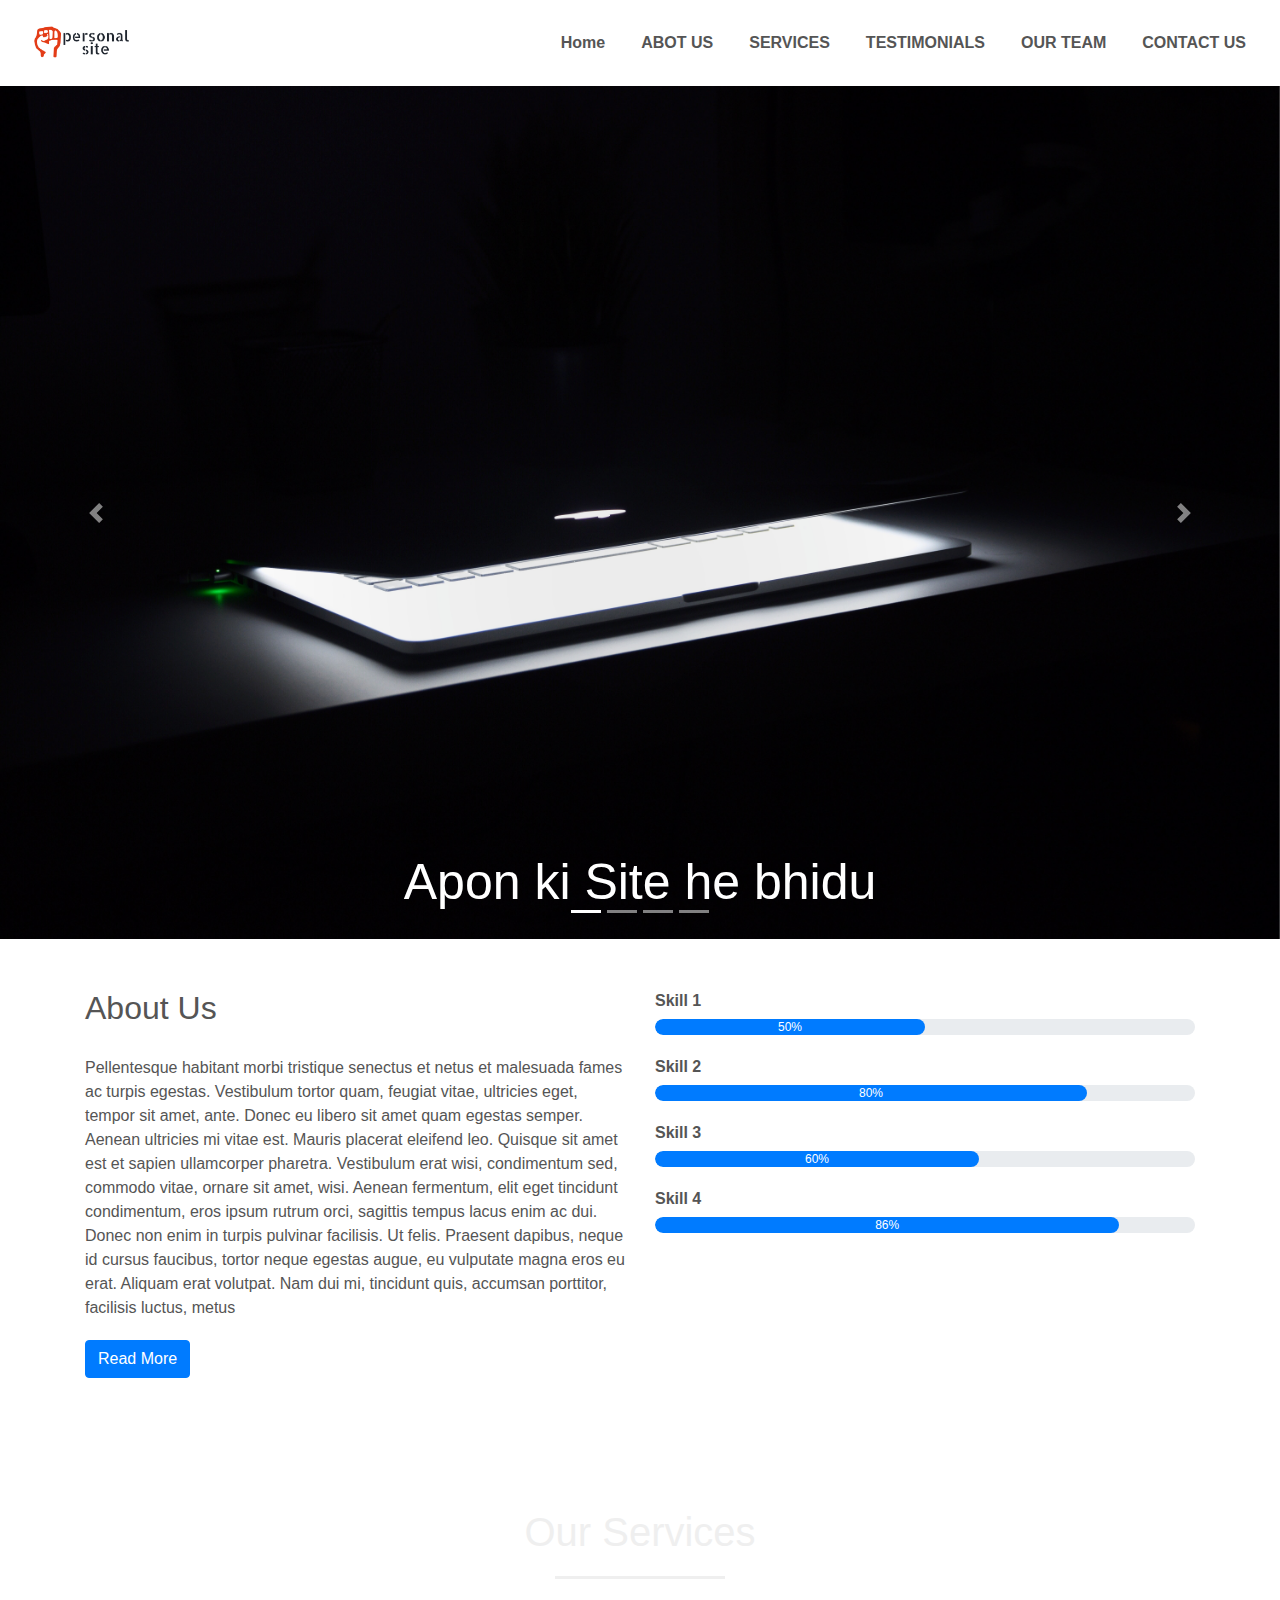
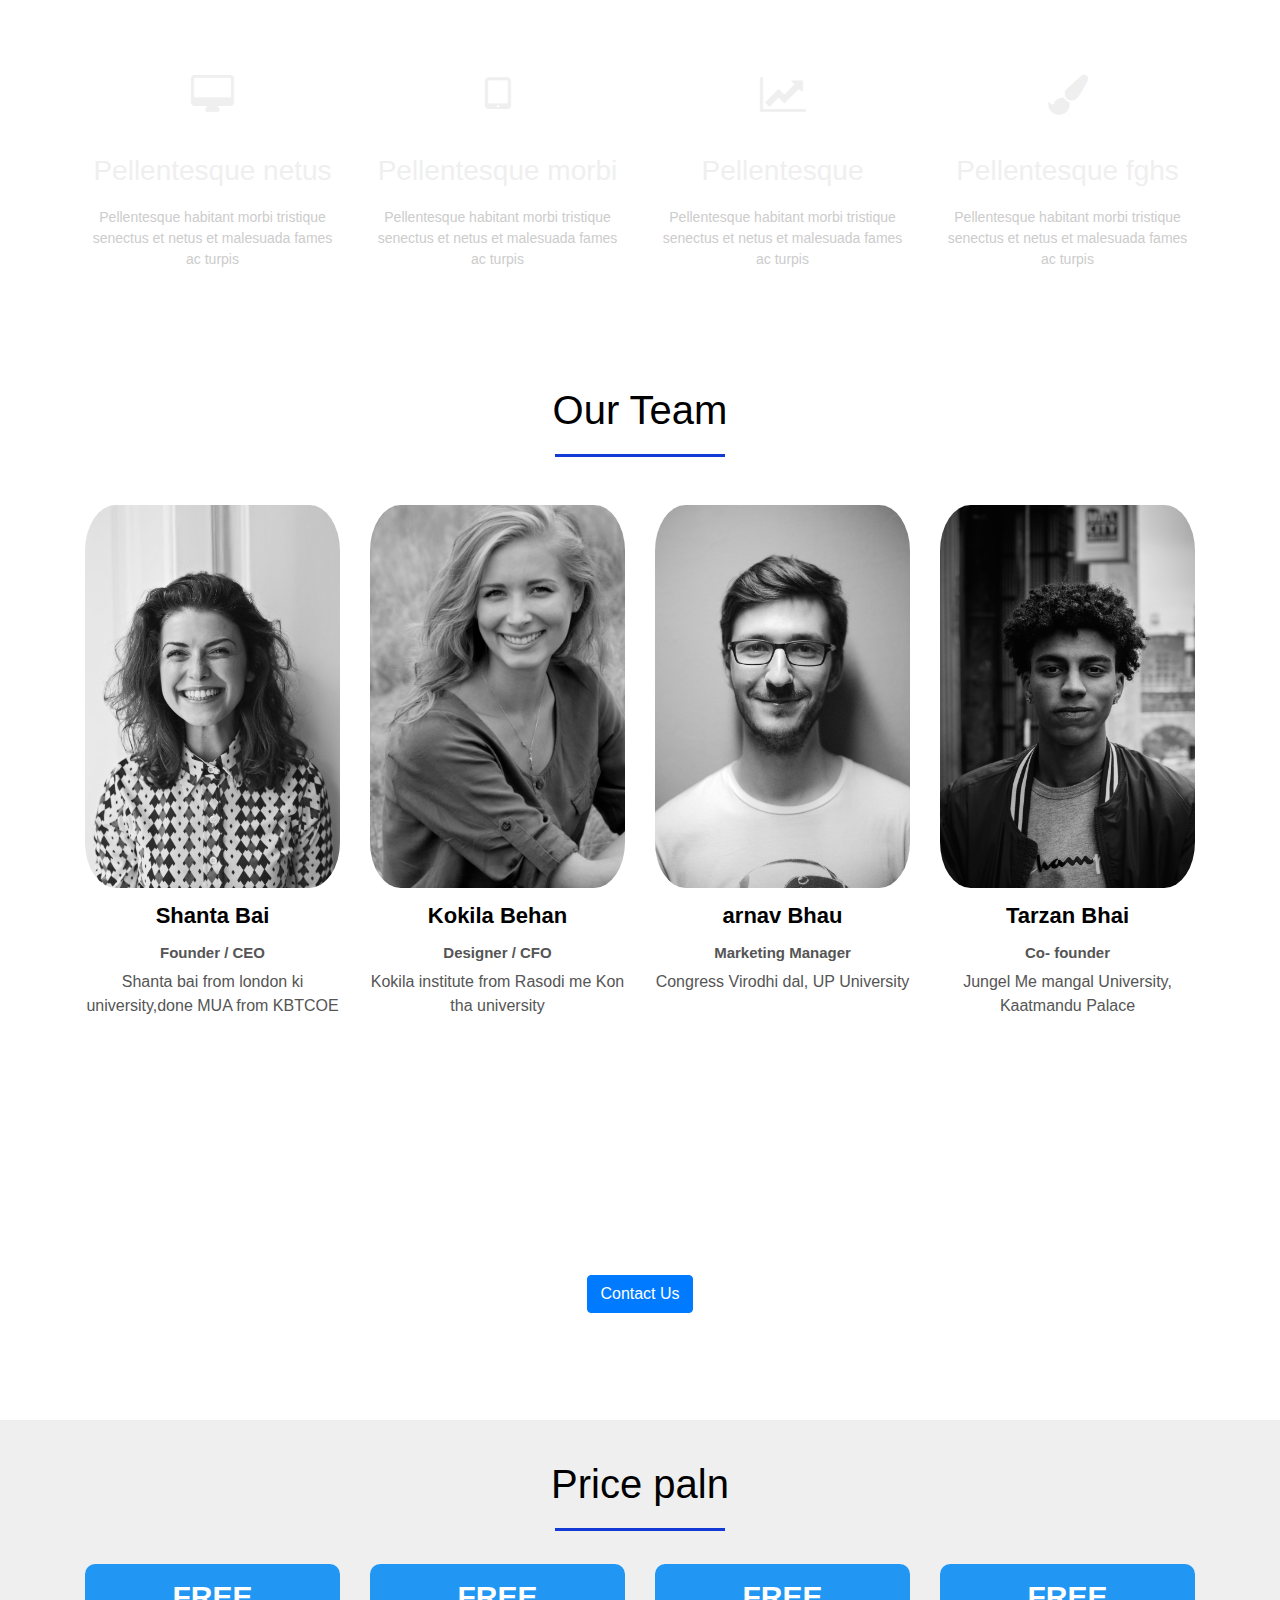
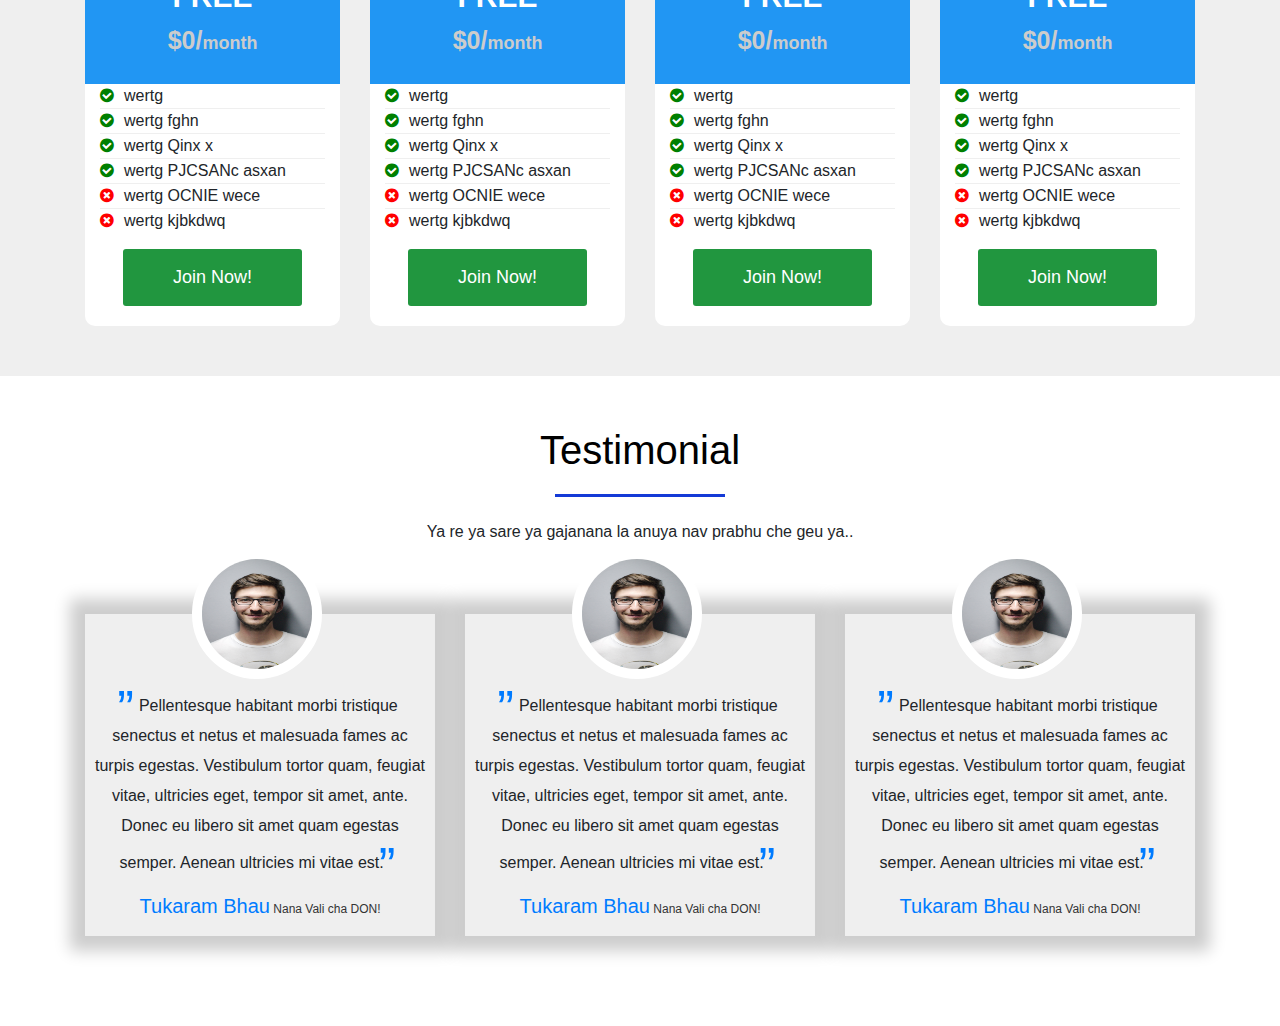
==== Buisness Site/index.html @ 9065c877 "Add files via upload" ====
<!doctype html>
<html>
	<head>
		<meta charset="utf-8">
		<title>Personal Site</title>
		
		<!-- CSS file -->
		<link rel="stylesheet" href="css/style.css">
		
		<!-- Bootstrap CSS -->
		<link rel="stylesheet" href="https://stackpath.bootstrapcdn.com/bootstrap/4.5.2/css/bootstrap.min.css">
		<script src="https://code.jquery.com/jquery-3.5.1.slim.min.js"></script>
		<script src="https://cdn.jsdelivr.net/npm/popper.js@1.16.1/dist/umd/popper.min.js" ></script>
		<script src="https://stackpath.bootstrapcdn.com/bootstrap/4.5.2/js/bootstrap.min.js"></script>
		
		<!-- font awsome CDN  -->
		<link rel="stylesheet" href="https://stackpath.bootstrapcdn.com/font-awesome/4.7.0/css/font-awesome.min.css" >
	
	</head>

	<body>
		<!-- Navigation Bar -->
		<section id="nav-bar">
			<nav class="navbar navbar-expand-lg navbar-light ">
				<a class="navbar-brand" href="#"><img src="img/logo/personla_site_logo.png" alt="personal Site"></a>
				<button class="navbar-toggler" type="button" data-toggle="collapse" data-target="#navbarNav" aria-controls="navbarNav" aria-expanded="false" aria-label="Toggle navigation">
					<span class="navbar-toggler-icon"></span>
				</button>
				<div class="collapse navbar-collapse" id="navbarNav">
					<ul class="navbar-nav ml-auto">
				  		<li class="nav-item active">
							<a class="nav-link" href="#">Home</a>
						</li>
						<li class="nav-item">
							<a class="nav-link" href="#">ABOT US</a>
						</li>
						<li class="nav-item">
							<a class="nav-link" href="#">SERVICES</a>
						</li>
						
						<li class="nav-item">
							<a class="nav-link" href="#">TESTIMONIALS</a>
						</li>
						
						<li class="nav-item">
							<a class="nav-link" href="#">OUR TEAM</a>
						</li>
						
						<li class="nav-item">
							<a class="nav-link" href="#">CONTACT US</a>
						</li>
					</ul>
				</div>
			</nav>
		</section>
		
		<!-------Slider ------>
		<section>
			<div id="slider">
				<div id="bannerSlider" class="carousel slide" data-ride="carousel">
					<ol class="carousel-indicators">
						<li data-target="#bannerSlider" data-slide-to="0" class="active"></li>
						<li data-target="#bannerSlider" data-slide-to="1"></li>
						<li data-target="#bannerSlider" data-slide-to="2"></li>
						<li data-target="#bannerSlider" data-slide-to="3"></li>
					</ol>
					<div class="carousel-inner">
						<div class="carousel-item active">
							<img src="img/banner/banner_1.jpg" class="d-block img-fluid" alt="Banner 1">
							<div class="carousel-caption">
								<h4>Apon ki Site he bhidu </h4>
							</div>
						</div>
						<div class="carousel-item">
							<img src="img/banner/banner_2.jpg" class="d-block img-fluid" alt="Banner 2">
							<div class="carousel-caption">
								<h4>Kaise lage tumko </h4>
							</div>
						</div>
						<div class="carousel-item">
							<img src="img/banner/banner_3.jpg" class="d-block img-fluid" alt="Banner 3">
							<div class="carousel-caption">
								<h4>Avdi kya ? </h4>
							</div>
						</div>
						<div class="carousel-item">
							<img src="img/banner/banner_4.jpg" class="d-block img-fluid" alt="Banner 4">
							<div class="carousel-caption">
								<h4>To bolo na bhidu </h4>
							</div>
						</div>
					</div>
					<a class="carousel-control-prev" href="#bannerSlider" role="button" data-slide="prev">
						<span class="carousel-control-prev-icon" aria-hidden="true"></span>
						<span class="sr-only">Previous</span>
					</a>
					<a class="carousel-control-next" href="#bannerSlider" role="button" data-slide="next">
						<span class="carousel-control-next-icon" aria-hidden="true"></span>
						<span class="sr-only">Next</span>
					</a>
				</div>
			</div>
		</section>
		<!------About Section ------>
		<section id="about">
			<div class="container">
				<div class="row">
					<div class="col-md-6">
						<h2>About Us</h2>
						<div class="about-content">
							Pellentesque habitant morbi tristique senectus et netus et malesuada fames ac turpis egestas. Vestibulum tortor quam, feugiat vitae, ultricies eget, tempor sit amet, ante. Donec eu libero sit amet quam egestas semper. Aenean ultricies mi vitae est. Mauris placerat eleifend leo. Quisque sit amet est et sapien ullamcorper pharetra. Vestibulum erat wisi, condimentum sed, commodo vitae, ornare sit amet, wisi. Aenean fermentum, elit eget tincidunt condimentum, eros ipsum rutrum orci, sagittis tempus lacus enim ac dui. Donec non enim in turpis pulvinar facilisis. Ut felis. Praesent dapibus, neque id cursus faucibus, tortor neque egestas augue, eu vulputate magna eros eu erat. Aliquam erat volutpat. Nam dui mi, tincidunt quis, accumsan porttitor, facilisis luctus, metus
						</div>
						<button type="button" class="btn btn-primary">Read More</button>
					</div>
					<div class="col-md-6 skill-bar">
						<p>Skill 1</p>
						<div class="progress">
							<div class="progress-bar" style="width: 50%;">50%</div>
						</div>
						<p>Skill 2</p>
						<div class="progress">
							<div class="progress-bar" style="width: 80%;">80%</div>
						</div>
						<p>Skill 3</p>
						<div class="progress">
							<div class="progress-bar" style="width: 60%;">60%</div>
						</div>
						<p>Skill 4</p>
						<div class="progress">
							<div class="progress-bar" style="width: 86%;">86%</div>
						</div>
					</div>
				</div>
			</div>
		</section>
		<!-------Service------->
		<section id="services">
			<div class="container">
				<h1>Our Services</h1>
				<div class="row services">
					<div class="col-md-3 text-center">
						<div class="icon">
							<i class="fa fa-desktop"></i>
						</div>
						<h3>Pellentesque netus</h3>
						<p>
							Pellentesque habitant morbi tristique senectus et netus et malesuada fames ac turpis</p>
					</div>
					<div class="col-md-3 text-center">
						<div class="icon">
							<i class="fa fa-tablet"></i>
						</div>
						<h3>Pellentesque morbi</h3>
						<p>
							Pellentesque habitant morbi tristique senectus et netus et malesuada fames ac turpis</p>
					</div>
					
					<div class="col-md-3 text-center">
						<div class="icon">
							<i class="fa fa-line-chart"></i>
						</div>
						<h3>Pellentesque </h3>
						<p>
							Pellentesque habitant morbi tristique senectus et netus et malesuada fames ac turpis</p>
					</div>
					
					<div class="col-md-3 text-center">
						<div class="icon">
							<i class="fa fa-paint-brush"></i>
						</div>
						<h3>Pellentesque fghs</h3>
						<p>
							Pellentesque habitant morbi tristique senectus et netus et malesuada fames ac turpis</p>
					</div>
				</div>
			</div>
		</section>
	<!--------Team----->
		<section id="team">
			<div class="container">
				<h1>Our Team</h1>
				<div class="row">
					<div class="col-md-3 profile-pic text-center">
						<div class="img-box">
							<img src="img/team/team_1.jpg" class="img-responsive" alt="Team Member 1">
							<ul>
								<a href="#"><i class="fa fa-twitter-square"></i></a>
								<a href="#"><i class="fa fa-google-plus-square"></i></a>
								<a href="#"><i class="fa fa-facebook-square"></i></a>
								<a href="#"><i class="fa fa-linkedin"></i></a>
							</ul>
						</div>
						<h2>Shanta Bai</h2>
						<h3>Founder / CEO </h3>
						<p>Shanta bai from london ki university,done MUA from KBTCOE</p>
					</div>
					<div class="col-md-3 profile-pic text-center">
						<div class="img-box">
							<img src="img/team/team_2.jpg" class="img-responsive" alt="Team Member 1">
							<ul>
								<a href="#"><i class="fa fa-twitter-square"></i></a>
								<a href="#"><i class="fa fa-google-plus-square"></i></a>
								<a href="#"><i class="fa fa-facebook-square"></i></a>
								<a href="#"><i class="fa fa-linkedin"></i></a>
							</ul>
						</div>
						<h2>Kokila Behan</h2>
						<h3>Designer / CFO </h3>
						<p>Kokila institute from Rasodi me Kon tha university</p>
					</div>
					<div class="col-md-3 profile-pic text-center">
						<div class="img-box">
							<img src="img/team/team_3.jpg" class="img-responsive" alt="Team Member 1">
							<ul>
								<a href="#"><i class="fa fa-twitter-square"></i></a>
								<a href="#"><i class="fa fa-google-plus-square"></i></a>
								<a href="#"><i class="fa fa-facebook-square"></i></a>
								<a href="#"><i class="fa fa-linkedin"></i></a>
							</ul>
						</div>
						<h2>arnav Bhau</h2>
						<h3>Marketing Manager</h3>
						<p>Congress Virodhi dal, UP University</p>
					</div>
					<div class="col-md-3 profile-pic text-center">
						<div class="img-box">
							<img src="img/team/team_4.jpg" class="img-responsive" alt="Team Member 1">
							<ul>
								<a href="#"><i class="fa fa-twitter-square"></i></a>
								<a href="#"><i class="fa fa-google-plus-square"></i></a>
								<a href="#"><i class="fa fa-facebook-square"></i></a>
								<a href="#"><i class="fa fa-linkedin"></i></a>
							</ul>
						</div>
						<h2>Tarzan Bhai</h2>
						<h3>Co- founder </h3>
						<p>Jungel Me mangal University, Kaatmandu Palace</p>
					</div>
				</div>
			</div>
		</section>
		<section id="promo">
			<div class="container">
				<p>Aao re aao jaldi aao garam bhujiya kaho</p>
				<a href="#" class="btn btn-primary">Contact Us</a>
			</div>
		</section>
		<!-------Price PLan------->
		<section id="price">
			<div class="container">
				<h1>Price paln</h1>
				<div class="row">
					<div class="col-md-3">
						<div class="single-price">
							<div class="price-head">
								<h2>Free</h2>
								<p>$0/<span>month</span> </p>
							</div>
							<div class="price-content">
								<ul>
									<li><i class="fa fa-check-circle"></i>wertg</li>
									<li><i class="fa fa-check-circle"></i>wertg fghn</li>
									<li><i class="fa fa-check-circle"></i>wertg Qinx x</li>
									<li><i class="fa fa-check-circle"></i>wertg PJCSANc asxan</li>
									<li><i class="fa fa-times-circle"></i>wertg OCNIE wece</li>
									<li><i class="fa fa-times-circle "></i>wertg kjbkdwq </li>
								</ul>
							</div>
							<div class="price-button">
								<a href="#" class="buy-btn">Join Now!</a>
							</div>
						</div>
					</div>
					<div class="col-md-3">
						<div class="single-price">
							<div class="price-head">
								<h2>Free</h2>
								<p>$0/<span>month</span> </p>
							</div>
							<div class="price-content">
								<ul>
									<li><i class="fa fa-check-circle"></i>wertg</li>
									<li><i class="fa fa-check-circle"></i>wertg fghn</li>
									<li><i class="fa fa-check-circle"></i>wertg Qinx x</li>
									<li><i class="fa fa-check-circle"></i>wertg PJCSANc asxan</li>
									<li><i class="fa fa-times-circle"></i>wertg OCNIE wece</li>
									<li><i class="fa fa-times-circle "></i>wertg kjbkdwq </li>
								</ul>
							</div>
							<div class="price-button">
								<a href="#" class="buy-btn">Join Now!</a>
							</div>
						</div>
					</div>
					<div class="col-md-3">
						<div class="single-price">
							<div class="price-head">
								<h2>Free</h2>
								<p>$0/<span>month</span> </p>
							</div>
							<div class="price-content">
								<ul>
									<li><i class="fa fa-check-circle"></i>wertg</li>
									<li><i class="fa fa-check-circle"></i>wertg fghn</li>
									<li><i class="fa fa-check-circle"></i>wertg Qinx x</li>
									<li><i class="fa fa-check-circle"></i>wertg PJCSANc asxan</li>
									<li><i class="fa fa-times-circle"></i>wertg OCNIE wece</li>
									<li><i class="fa fa-times-circle "></i>wertg kjbkdwq </li>
								</ul>
							</div>
							<div class="price-button">
								<a href="#" class="buy-btn">Join Now!</a>
							</div>
						</div>
					</div>
					<div class="col-md-3">
						<div class="single-price">
							<div class="price-head">
								<h2>Free</h2>
								<p>$0/<span>month</span> </p>
							</div>
							<div class="price-content">
								<ul>
									<li><i class="fa fa-check-circle"></i>wertg</li>
									<li><i class="fa fa-check-circle"></i>wertg fghn</li>
									<li><i class="fa fa-check-circle"></i>wertg Qinx x</li>
									<li><i class="fa fa-check-circle"></i>wertg PJCSANc asxan</li>
									<li><i class="fa fa-times-circle"></i>wertg OCNIE wece</li>
									<li><i class="fa fa-times-circle "></i>wertg kjbkdwq </li>
								</ul>
							</div>
							<div class="price-button">
								<a href="#" class="buy-btn">Join Now!</a>
							</div>
						</div>
					</div>
				</div>
			</div>
		</section>
		<!-------Testimonial------>
		<section id="testimonial">
			<div class="container">
				<h1>Testimonial</h1>
				<p class="text-center">Ya re ya sare ya gajanana la anuya nav prabhu che geu ya..</p>
				<div class="row">
					<div class="col-md-4 col-sm-4 text-center">
						<div class="profile">
							<img src="img/team/team_3.jpg" alt="team memeber 1" class="user">
							<blockquote>Pellentesque habitant morbi tristique senectus et netus et malesuada fames ac turpis egestas. Vestibulum tortor quam, feugiat vitae, ultricies eget, tempor sit amet, ante. Donec eu libero sit amet quam egestas semper. Aenean ultricies mi vitae est.</blockquote>
							<h3>Tukaram Bhau<span> Nana Vali cha DON!</span></h3>
						</div>
					</div>
					<div class="col-md-4 col-sm-4 text-center">
						<div class="profile">
							<img src="img/team/team_3.jpg" alt="team memeber 1" class="user">
							<blockquote>Pellentesque habitant morbi tristique senectus et netus et malesuada fames ac turpis egestas. Vestibulum tortor quam, feugiat vitae, ultricies eget, tempor sit amet, ante. Donec eu libero sit amet quam egestas semper. Aenean ultricies mi vitae est.</blockquote>
							<h3>Tukaram Bhau<span> Nana Vali cha DON!</span></h3>
						</div>
					</div>
					<div class="col-md-4 col-sm-4 text-center">
						<div class="profile">
							<img src="img/team/team_3.jpg" alt="team memeber 1" class="user">
							<blockquote>Pellentesque habitant morbi tristique senectus et netus et malesuada fames ac turpis egestas. Vestibulum tortor quam, feugiat vitae, ultricies eget, tempor sit amet, ante. Donec eu libero sit amet quam egestas semper. Aenean ultricies mi vitae est.</blockquote>
							<h3>Tukaram Bhau<span> Nana Vali cha DON!</span></h3>
						</div>
					</div>
				</div>
			</div>
		</section>
		<!--Contact Us-->
		
	</body>
</html>
---- Buisness Site/css/style.css ----
@charset "utf-8";
/* CSS Document */
*{
	margin: 0px;
	padding: 0px;
}
h1{
	text-align: center;
	color: #000000!important;
	padding-bottom: 10px;
	
}
h1::after{
	content: '';
	background-color: #143AD6;
	display: block;
	height: 3px;
	width: 170px;
	margin: 20px auto 5px;
}

/*------- Nav-bar---------*/
#nav-bar{
	position: sticky;
	top: 0;
	z-index: 10;
}
.navbar-brand img{
	height: 60px;
	padding: 10px;
	
}
.navbar-nav li{
	padding: 0 10px;	
}
.navbar-nav li a{
	float: right;
	text-align: left;
}
#nav-bar ul li a:hover{
	color: #007BFF!important;
}
.navbar{
	background-color: #FFFFFF;
}
.navbar-toggler{
	border: none!important;
}
.nav-link{
	color: #555555!important;
	font-weight: 600;
	font-size: 16px;
}
#slider {
	width: 100%;
}
.carousel-caption{
	top: 90%;
	transform: translateY(-20%);
	bottom: initial!important;
}
.carousel-caption h4{
	color: #FFFFFF;
	font-size: 50px;
}
/*--------About us--------*/
#about{
	padding: 50px 0 50px 0 ;
	color: #555555;
}
#about .btn{
	margin: 20px 0px 30px 0px ;
}
.about-content{
	padding-top: 20px;
}
.skill-bar p{
	margin-bottom: 6px;
	font-weight: 600
}
.progress{
	border-radius: 16px!important;
	margin-bottom: 20px;
}
.progress-bar{
	border-radius: 16px!important;
}
/*------Services-----*/
#services{
	background-image: linear-gradient(rgba(0,0,0,0.8),rgba(0,0,0,0.8)),url('../img/background/mobile.jpg');
	background-size: cover;
	background-position: center;
	color: #EFEFEF!important;
	background-attachment: fixed;
	padding: 50px 0px 50px 0px;
}
#services h1{
	text-align: center;
	color: #EFEFEF!important;
	padding-bottom: 10px;
	
}
#services h1::after{
	content: '';
	background-color: #EFEFEF;
	display: block;
	height: 3px;
	width: 170px;
	margin: 20px auto 5px;
}
.services{
	margin-top: 40px;
}
.icon{
	font-size: 40px;
	margin: 20px auto;
	padding: 10px;
	height: 80px;
	width: 80px;
	border: 1px solid #fff;
	border-radius: 50%;
}
.services p {
	font-size: 14px;
	margin-top: 20px;
	color: #CCCCCC;
	
}
.services .col-md-3:hover{
	background-color: #007BFF;
	cursor: pointer;
	transition: 0.3s ease-in-out;
	border-radius: 30px;
	z-index: 1;
}
/*------Team Section ----*/
#team {
	padding: 50px 0px ;
	color: #555555;
}
.profile-pic{
	margin-top: 25px;
}
.profile-pic .img-box{
	opacity: 1;
	display: block;
	position: relative;
}
.profile-pic .img-box img{
	filter: grayscale(1);
	border-radius: 12%;
	width: 100%;
}
.profile-pic .img-box img:hover{
	filter: grayscale(0);
	cursor: pointer;
	border-radius: 2%;
}
.profile-pic h2{
	font-size: 22px;
	margin-top: 15px;
	font-weight: bold;
	color: #000000!important;
}
.profile-pic h3{
	font-size: 15px;
	margin-top: 15px;
	font-weight: bold;
}

#team .fa{
	height: 25px;
	width: 25px;
	color: #007bff!important;
	background: #fff;
	padding:4px;
	border-radius: 50%;
}
.img-box ul{
	position: absolute;
	z-index: 2;
	bottom: 0;
	left: 50%;
	transform: translateX(-50%);
	opacity: 0;
}
.img-box ul li{
	padding: 5px;
	display: inline-block;
}
.img-box:hover ul{
	opacity: 1;
}
.img-box ul, .img-box ul li{
	transition: 0.5s ease-in-out;
}
/*----------Promo Section ---------*/

#promo {
	background-image: linear-gradient(rgba(0,0,0,0.8),rgba(0,0,0,0.8)),url('../img/background/mobile.jpg');
	background-size: cover;
	background-position: center;
	color: #FFFFFF;
	background-attachment: fixed;
	text-align: center;
	padding: 100px;
	font-family: sans-serif;
	font-size: 40px;
}
/*------Price Paln ------*/
#price{
	padding: 40px 0px;
	background-color: #EFEFEF;
}
.single-price{
	margin: 10px auto;
	display: inline;
	float: left;
	width: 100%;
	border-radius: 10px;
	padding-bottom: 20px;
	background-color: #FFFFFF;
	transition: 0.5s ease-in-out;
}
.single-price:hover{
	box-shadow: 0 2px 20px #333;
}
.price-head{
	background-color: #2196F3;
	border-top-right-radius: 10px; 
	border-top-left-radius: 10px;
	display: inline;
	float: left;
	text-align: center;
	padding: 10px 5px;
	width: 100%
}
.price-head h2{
	color: #FFFFFF;
	margin-bottom: 5px;
	font-size: 30px;
	font-weight: bold;
	padding: 5px;
	text-transform: uppercase;
}
.price-head p{
	font-size: 25px;
	color: #CCCCCC;
	font-weight: bold;
	line-height: 30px;
}
#price span{
	font-size: 18px;
}
.price-content{
	display: inline;
	float: left;
	width: 100%;
	padding: 0 15px;
}
.price-content ul li{
	border-bottom: 1px solid #efefef;
	list-style: none;
}
.price-content ul li:last-child{
	border: none;
}
.fa-check-circle{
	color: green;
	margin-right: 10px;
	font-size: 20px
}
.fa-times-circle{
	color: red;
	margin-right: 10px;
	font-size: 20px;
}
.price-button{
	display: inline;
	float: left;
	padding:  15 15 30 ;
	text-align: center;
	width: 100%;
}
.buy-btn{
	background-color: #21963F;
	border-radius: 3px;
	display: inline-block;
	font-size: 18px;
	padding: 15px 50px;
	transition: .5s ease-in-out;
}
.buy-btn:hover{
	border-color: 1px solid #fff;
	background-color: #3f51b5;
}
a{
	text-decoration: none!important;
	color: #FFFFFF!important;
}


/*------Testimonial-------*/
#testimonial{
	padding: 50px 0px;
}
#testimonial .row{
	margin-top: 30px;
}
#testimonial .col-md-4{
	margin: 40px auto;
}
.profile{
	padding: 70px 10px 10px;
	background-color: #EFEFEF;
}
.profile img{
	top: -65px;
	position: absolute;
	left: calc(93% - 61%);
	border: 10px solid #FFFFFF;
}
.user{
	width: 130px;
	height: 130px;
	border-radius: 50%;
}

.profile h3{
	font-size: 20px;
	margin-top: 15px;
	color: #007BFF;
}
#testimonial span{
	font-size: 12px;
	color: #333333;
	
}
blockquote{
	font-size: 16px;
	line-height: 30px;
}
blockquote::after{
	content:'\201D';
	font-size: 50px;
	color: #007BFF;
	position: relative;
	line-height: 20px;
	bottom: -15px;
	right: 5px;
}

blockquote::before{
	content:'\201D';
	font-size: 50px;
	color: #007BFF;
	position: relative;
	line-height: 20px;
	bottom: -15px;
	right: 5px;
}
.profile{
	box-shadow: 0 0 15px 15px rgba(0,0,0,0.2);
	transition: 0.5s ease-in-out;
	cursor: pointer;
}
@media only screen and (max-width: 600px){
	.carousel-caption{
		top: 70%;
		transform: translateY(-30%);
		bottom: initial!important;
	}
	.carousel-caption h4{
		color: #FFFFFF;
		font-size: 30px;
	}
	.profile img{
	top: -65px;
	position: absolute;
	left: calc(100% - 61%);
	border: 10px solid #FFFFFF;
}

}
@media only screen and (min-width: 600px){
	.carousel-caption{
		top: 70%;
		transform: translateY(-30%);
		bottom: initial!important;
	}
	.carousel-caption h4{
		color: #FFFFFF;
		font-size: 30px;
	}
	
	.profile{
		background-color: #EFEFEF!important;
	}
} 
@media only screen and (min-width: 992px) {
	.carousel-caption{
		top: 90%;
		transform: translateY(-20%);
		bottom: initial!important;
	}
	.carousel-caption h4{
		color: #FFFFFF;
		font-size: 50px;
	}
}
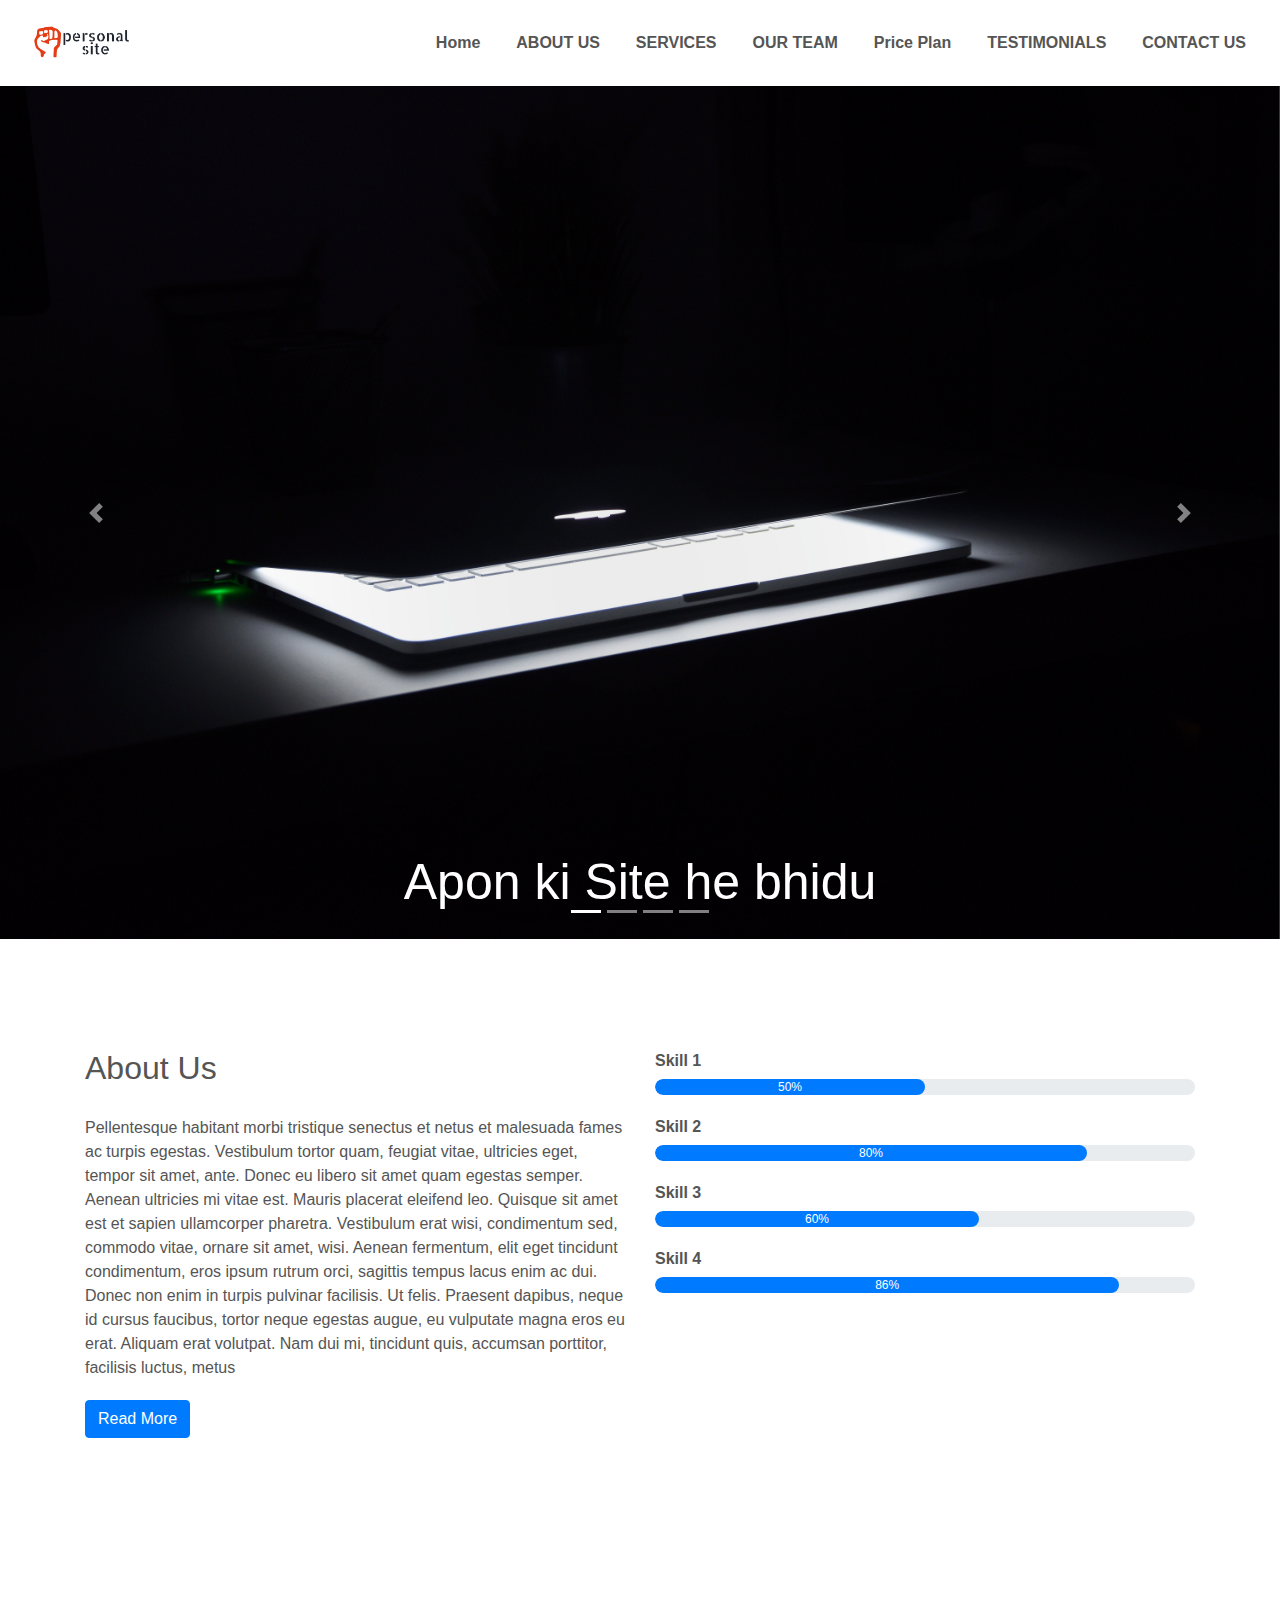
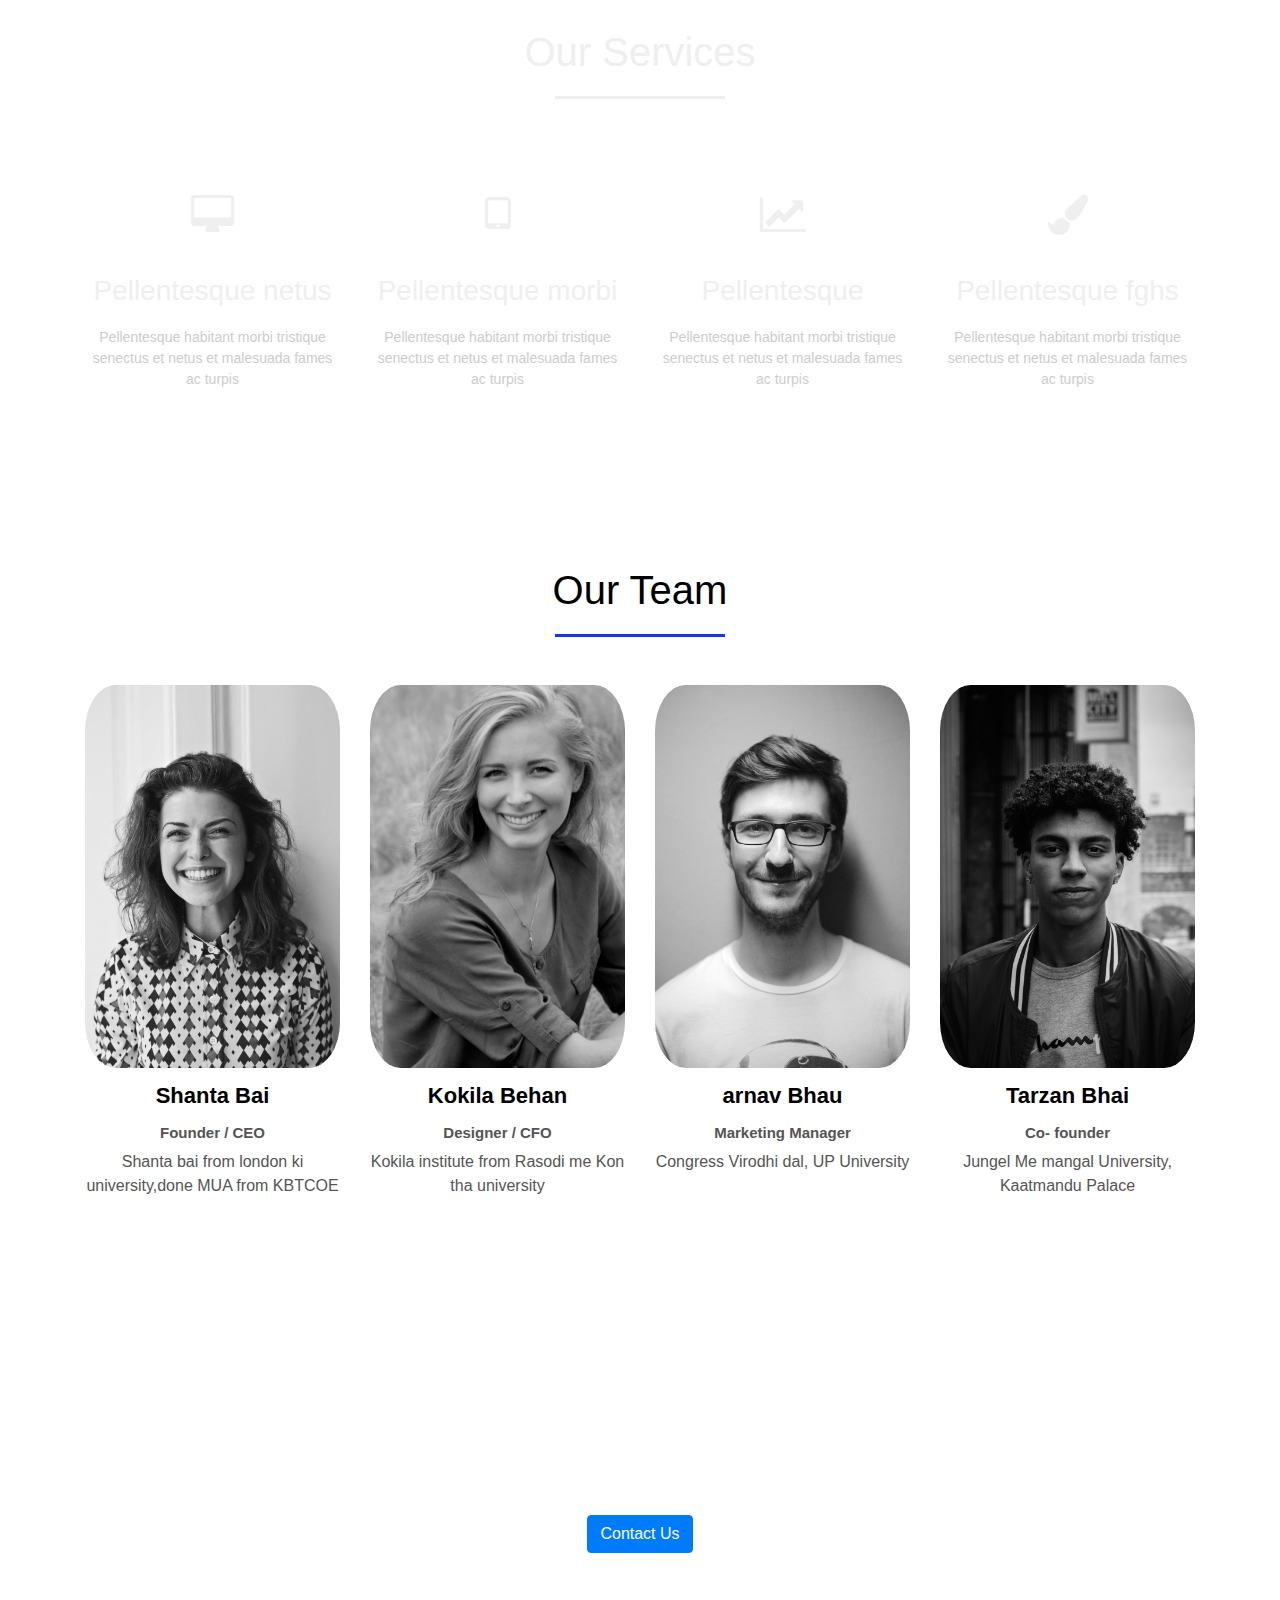
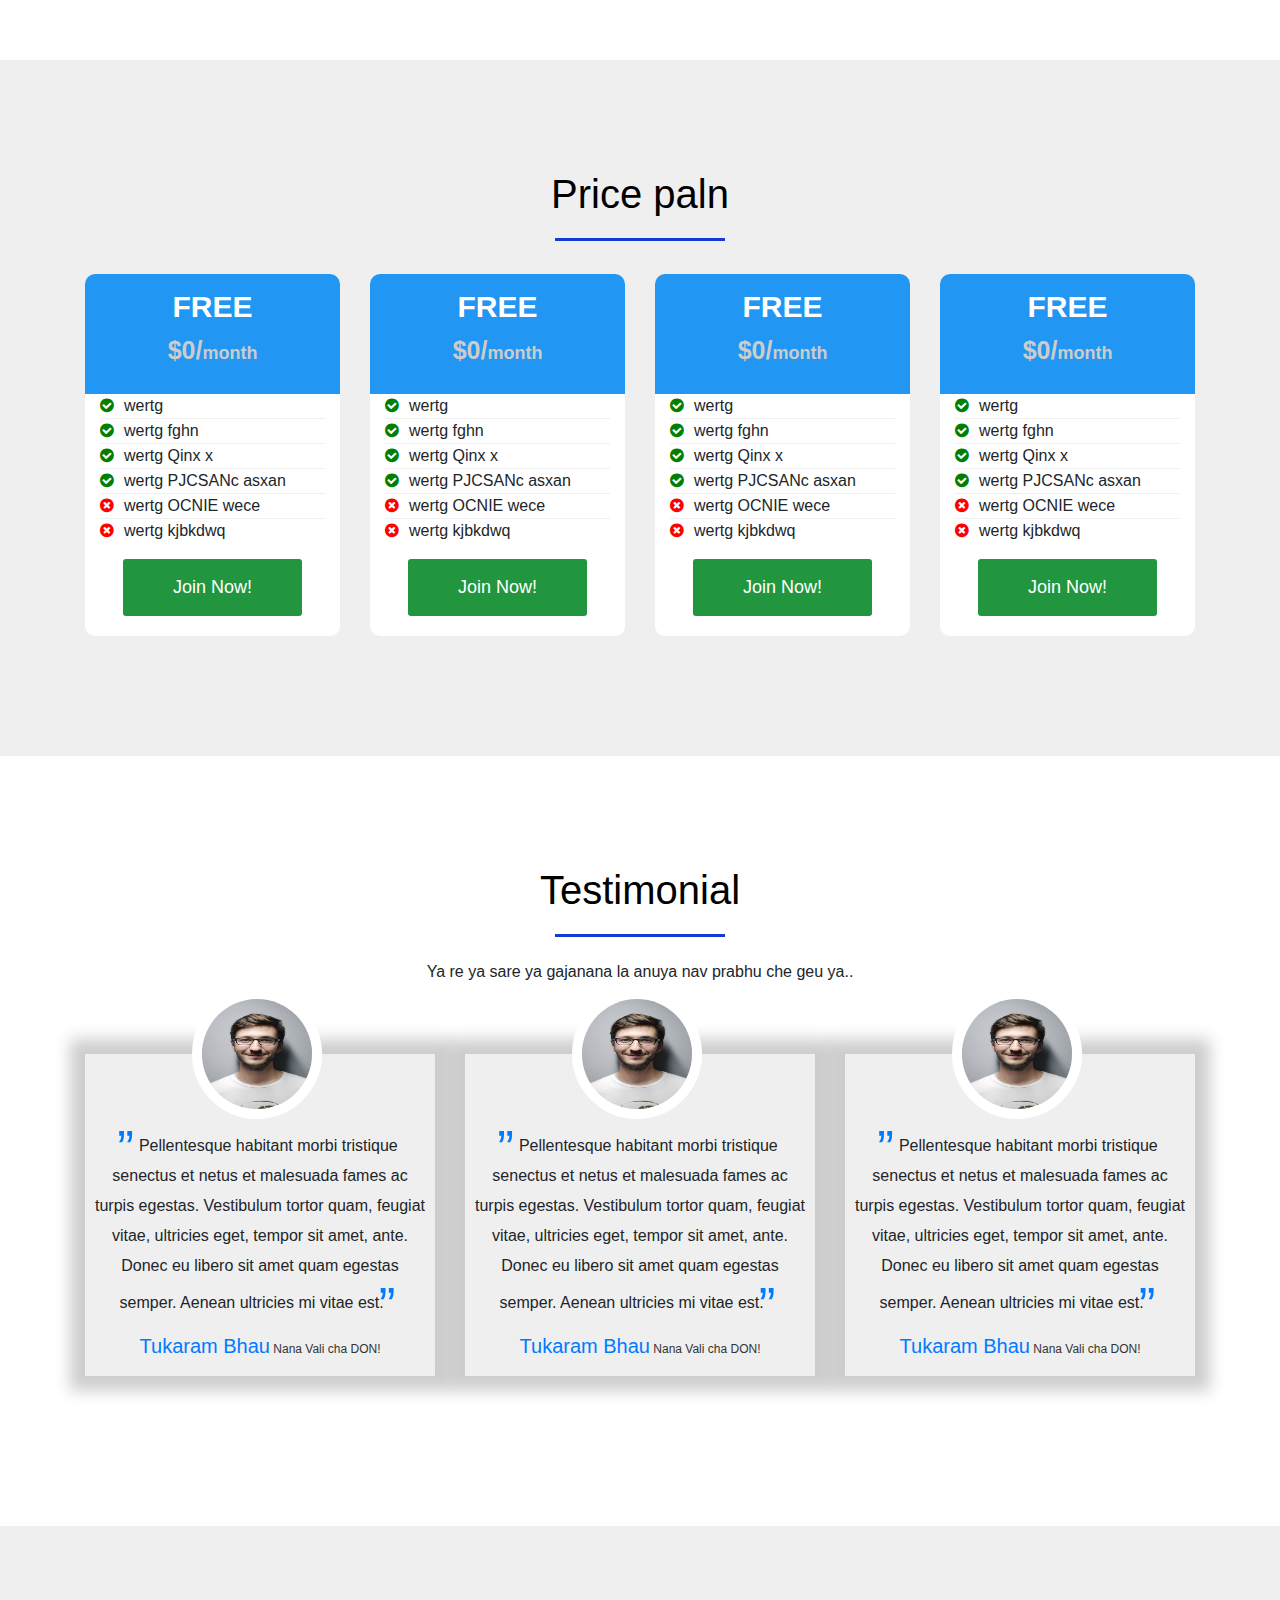
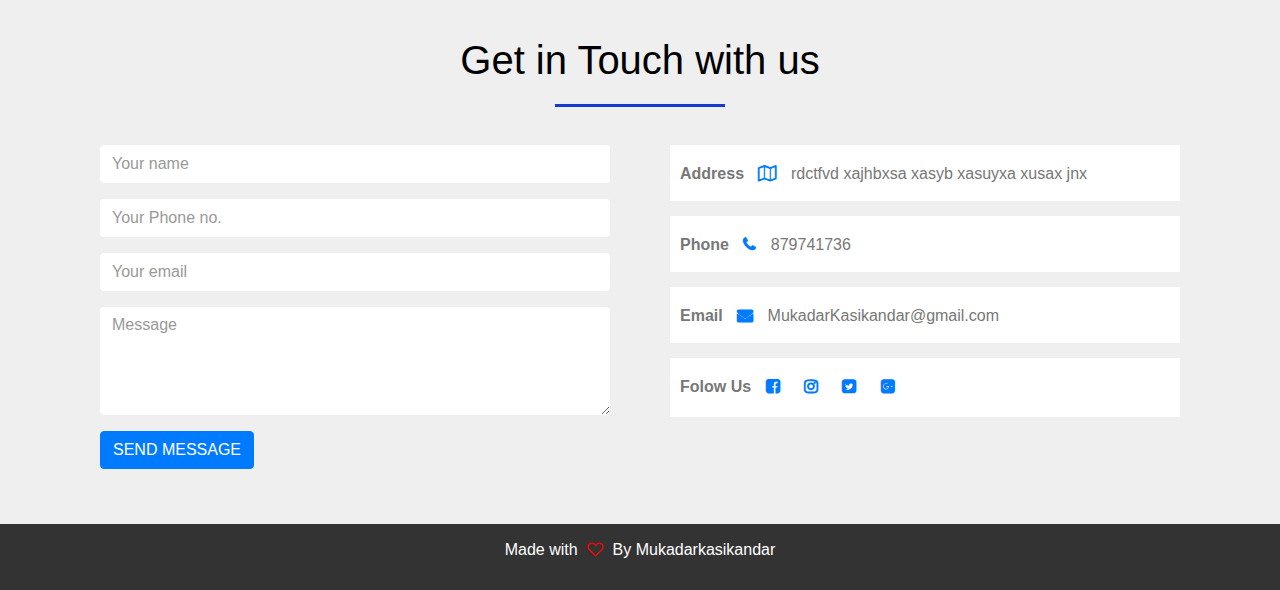
==== commit 90c1fe84: "Add files via upload" ====
--- a/Buisness Site/index.html
+++ b/Buisness Site/index.html
@@ -15,7 +15,26 @@
 		
 		<!-- font awsome CDN  -->
 		<link rel="stylesheet" href="https://stackpath.bootstrapcdn.com/font-awesome/4.7.0/css/font-awesome.min.css" >
+		
+		<script src="https://ajax.googleapis.com/ajax/libs/jquery/3.5.1/jquery.min.js"></script>
 	
+		<script>
+			$(document).ready(function(){
+			  $("a").on('click', function(event) {
+				  if (this.hash !== "") {
+				  	event.preventDefault();
+				  	var hash = this.hash;
+				  	$('html, body').animate({
+						scrollTop: $(hash).offset().top + 5,
+	
+					}, 1000, function(){
+						window.location.hash = hash;
+				  });
+				} // End if $('html, body').animate({scrollTop: $('.contact').offset().top + 100}, 1000);
+			  });
+			});
+		</script>
+
 	</head>
 
 	<body>
@@ -29,25 +48,27 @@
 				<div class="collapse navbar-collapse" id="navbarNav">
 					<ul class="navbar-nav ml-auto">
 				  		<li class="nav-item active">
-							<a class="nav-link" href="#">Home</a>
-						</li>
-						<li class="nav-item">
-							<a class="nav-link" href="#">ABOT US</a>
-						</li>
-						<li class="nav-item">
-							<a class="nav-link" href="#">SERVICES</a>
+							<a class="nav-link" href="#slider">Home</a>
+						</li>
+						<li class="nav-item">
+							<a class="nav-link" href="#about">ABOUT US</a>
+						</li>
+						<li class="nav-item">
+							<a class="nav-link" href="#services">SERVICES</a>
 						</li>
 						
 						<li class="nav-item">
-							<a class="nav-link" href="#">TESTIMONIALS</a>
+							<a class="nav-link" href="#team">OUR TEAM</a>
+						</li>
+						<li class="nav-item">
+							<a class="nav-link" href="#price">Price Plan</a>
+						</li>
+						<li class="nav-item">
+							<a class="nav-link" href="#testimonial">TESTIMONIALS</a>
 						</li>
 						
 						<li class="nav-item">
-							<a class="nav-link" href="#">OUR TEAM</a>
-						</li>
-						
-						<li class="nav-item">
-							<a class="nav-link" href="#">CONTACT US</a>
+							<a class="nav-link" href="#contact">CONTACT US</a>
 						</li>
 					</ul>
 				</div>
@@ -368,6 +389,53 @@
 			</div>
 		</section>
 		<!--Contact Us-->
+		<section id="contact">
+			<div class="container">
+				<h1>Get in Touch with us</h1>
+				<div class="row">
+					<div class="col-md-6">
+						<form class="contact-form">
+							<div class="form-group">
+								<input type="text" name="name" autocomplete="off" class="form-control" placeholder="Your name">
+							</div>
+							<div class="form-group">
+								<input type="number" name="phone" autocomplete="off" class="form-control" placeholder="Your Phone no.">
+							</div>
+							<div class="form-group">
+								<input type="email" name="email" class="form-control" autocomplete="off" placeholder="Your email">
+							</div>
+							<div class="form-group">
+								<textarea type="text" name="message" draggable="false" rows="4" class="form-control" placeholder="Message"></textarea>
+							</div>
+							<button type="submit" class="btn btn-primary" >SEND MESSAGE</button>
+						</form> 
+					</div>
+					<div class="col-md-6 contact-info">
+						<div class="follow"><b>Address</b>
+							<i class="fa fa-map-o"></i> rdctfvd xajhbxsa xasyb xasuyxa xusax jnx
+						</div>
+						<div class="follow"><b>Phone</b>
+							<i class="fa fa-phone"></i> 879741736
+						</div>
+						<div class="follow"><b>Email</b>
+							<i class="fa fa-envelope"></i> MukadarKasikandar@gmail.com
+						</div>
+						<div class="follow"><label><b>Folow Us</b></label>
+							<a href="#"><i class="fa fa-facebook-square"></i></a>
+							<a href="#"><i class="fa fa-instagram"></i></a>
+							<a href="#"><i class="fa fa-twitter-square"></i></a>
+							<a href="#"><i class="fa fa-google-plus-square"></i></a>
+						</div>
+					</div>
+				</div>
+			</div>
+		</section>	
+		<section id="footer">
+			<div class="container text-center">
+				<p>Made with <i class="fa fa-heart-o"></i> By Mukadarkasikandar </p>
+			</div>
+		</section>
+		<!--smooth scrolling-->
 		
 	</body>
 </html>
--- a/Buisness Site/css/style.css
+++ b/Buisness Site/css/style.css
@@ -65,7 +65,7 @@
 }
 /*--------About us--------*/
 #about{
-	padding: 50px 0 50px 0 ;
+	padding: 110px 0 50px 0 ;
 	color: #555555;
 }
 #about .btn{
@@ -92,7 +92,7 @@
 	background-position: center;
 	color: #EFEFEF!important;
 	background-attachment: fixed;
-	padding: 50px 0px 50px 0px;
+	padding: 110px 0px 50px 0px;
 }
 #services h1{
 	text-align: center;
@@ -135,7 +135,7 @@
 }
 /*------Team Section ----*/
 #team {
-	padding: 50px 0px ;
+	padding: 110px 0px ;
 	color: #555555;
 }
 .profile-pic{
@@ -209,7 +209,7 @@
 }
 /*------Price Paln ------*/
 #price{
-	padding: 40px 0px;
+	padding: 110px 0px;
 	background-color: #EFEFEF;
 }
 .single-price{
@@ -302,7 +302,7 @@
 
 /*------Testimonial-------*/
 #testimonial{
-	padding: 50px 0px;
+	padding: 110px 0px;
 }
 #testimonial .row{
 	margin-top: 30px;
@@ -364,6 +364,42 @@
 	transition: 0.5s ease-in-out;
 	cursor: pointer;
 }
+
+/* --------- Contact us -----*/
+#contact{
+	background: #EFEFEF;
+	padding:40px 0px;
+	color: #777777;
+	padding-top: 110px 
+}
+.contact-form{
+	padding: 15px;
+}
+.form-control{
+	border-radius: 10 !important;
+	border: none!important ;
+}
+::placeholder{
+	color: #999999!important;
+}
+
+.contact-info .fa{
+	margin: 10px;
+	color: #007BFF;
+	font-weight: bold;
+}
+
+/*---------footer--------*/
+#footer{
+	background-color: #333333;
+	padding: 12px;
+	color: #FFFFFF;
+}
+.fa-heart-o{
+	margin: 5px;
+	color: red;
+}
+
 @media only screen and (max-width: 600px){
 	.carousel-caption{
 		top: 70%;
@@ -379,7 +415,7 @@
 	position: absolute;
 	left: calc(100% - 61%);
 	border: 10px solid #FFFFFF;
-}
+	}
 
 }
 @media only screen and (min-width: 600px){
@@ -408,3 +444,9 @@
 		font-size: 50px;
 	}
 }
+
+.follow {
+	background: #fff;
+	padding: 10px;
+	margin: 15px;
+}
